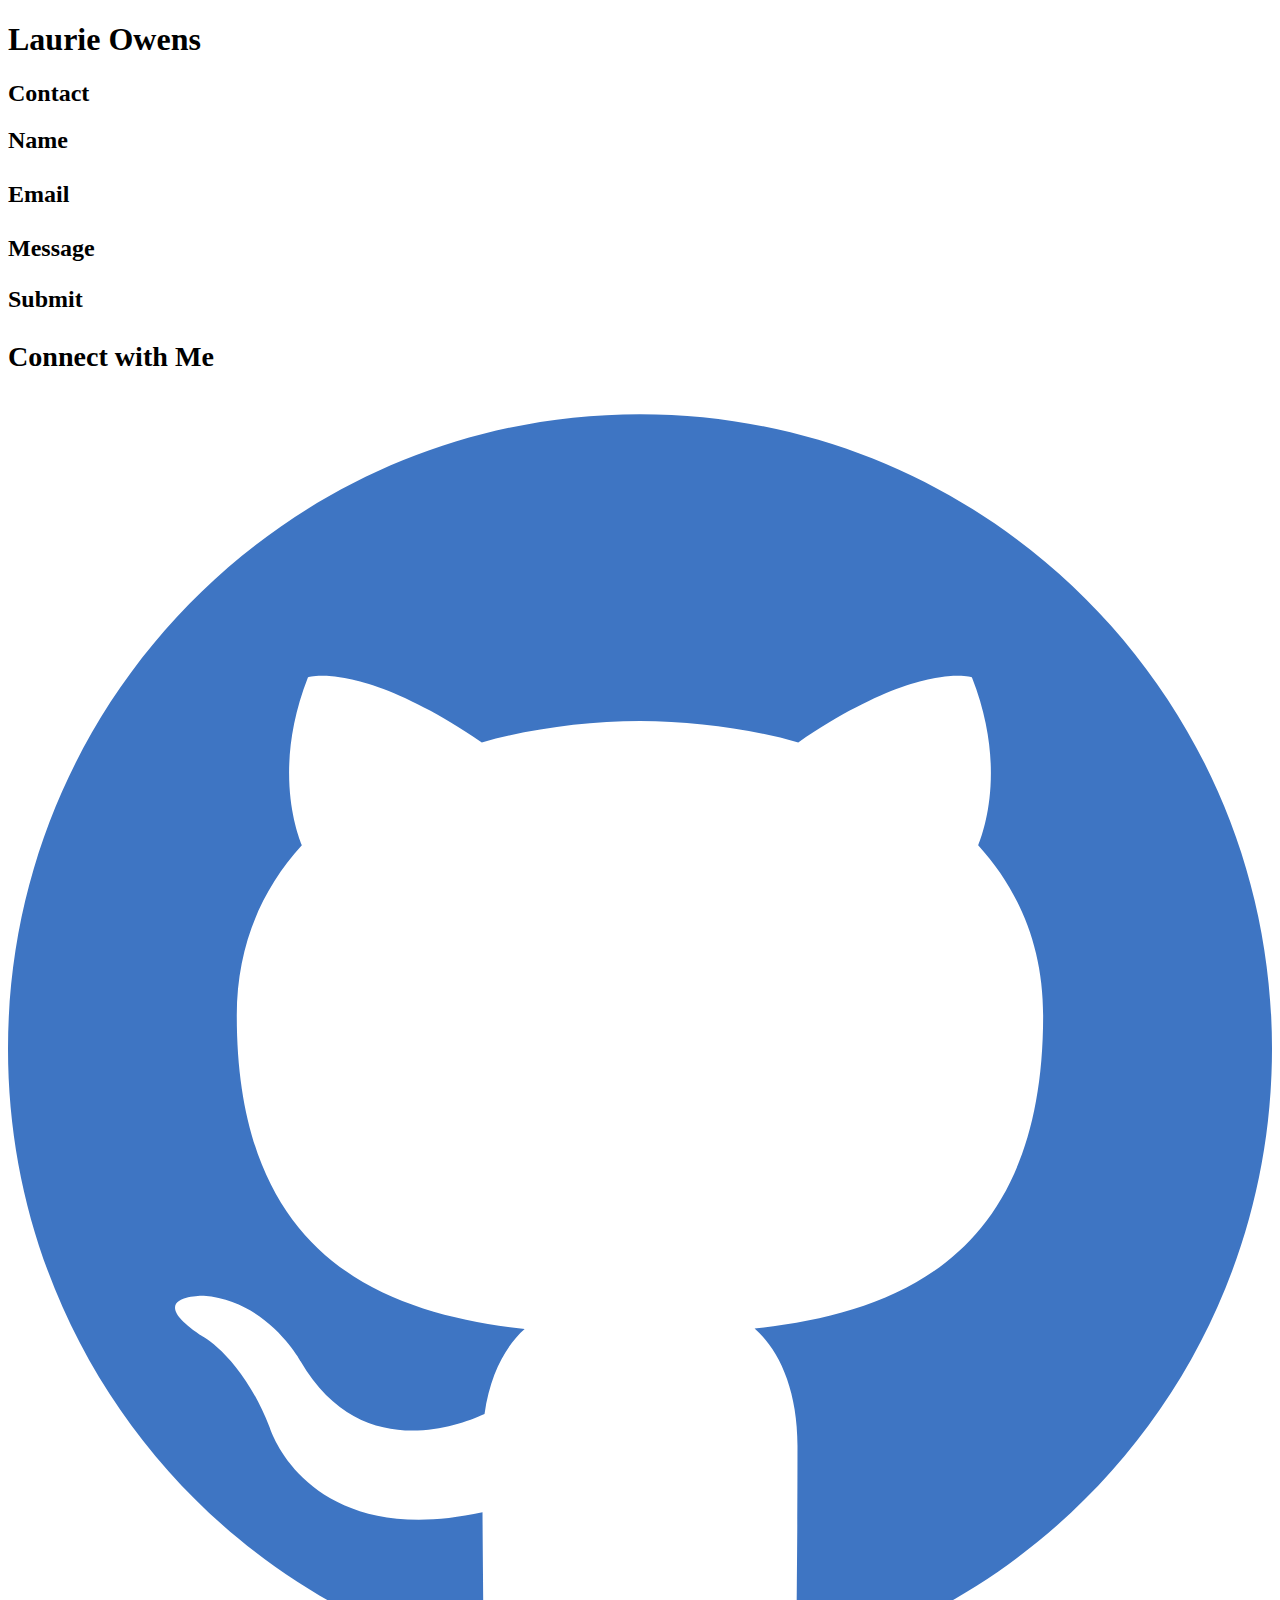
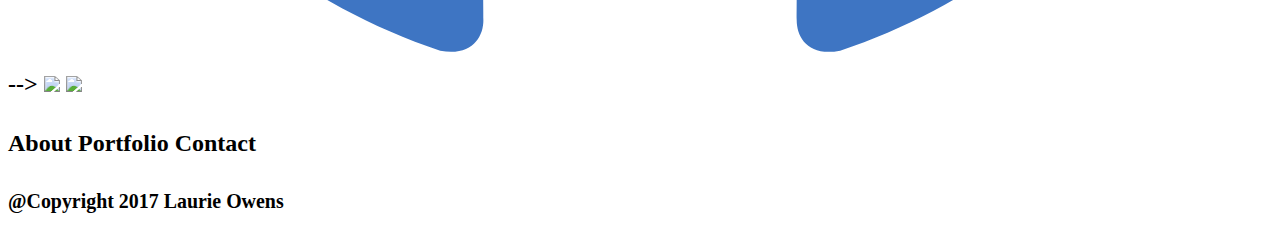
==== contact.html @ 7b22810f "intial site files" ====
<!Doctype HTML>
<html>
<head>
<title>Contact Page</title>
	<!-- Link to CSS sheet for "Contact" page-->
	<link rel="stylesheet" type="text/css" href="/assets/css/style.css">
<body>
<h1><strong>Laurie Owens</strong></h1>
  	<h2><strong>Contact</strong><h2>
  	<form>
  	 Name<br>
  	 <inputtype="text">
	<br>
	 Email<br>
  	<inputtype="text">
  	<br>
  	 Message<br>
	<inputtype="text">
  	</form>
  	<p>Submit</p>
  	<h3><strong>Connect with Me</strong></h3>
  	<!--><img  src="assets/images/1485658184_Github.svg">-->
  	<img  src="assets/images/1485658464_linkedin.icns">
  	<img  src="assets/images/1485658516_stackoverflow-square-social-media.icns">
  	<h4><strong>About Portfolio Contact</strong></h4>
  	<h5>@Copyright 2017 Laurie Owens</h5>

</body>
</head>
</html>
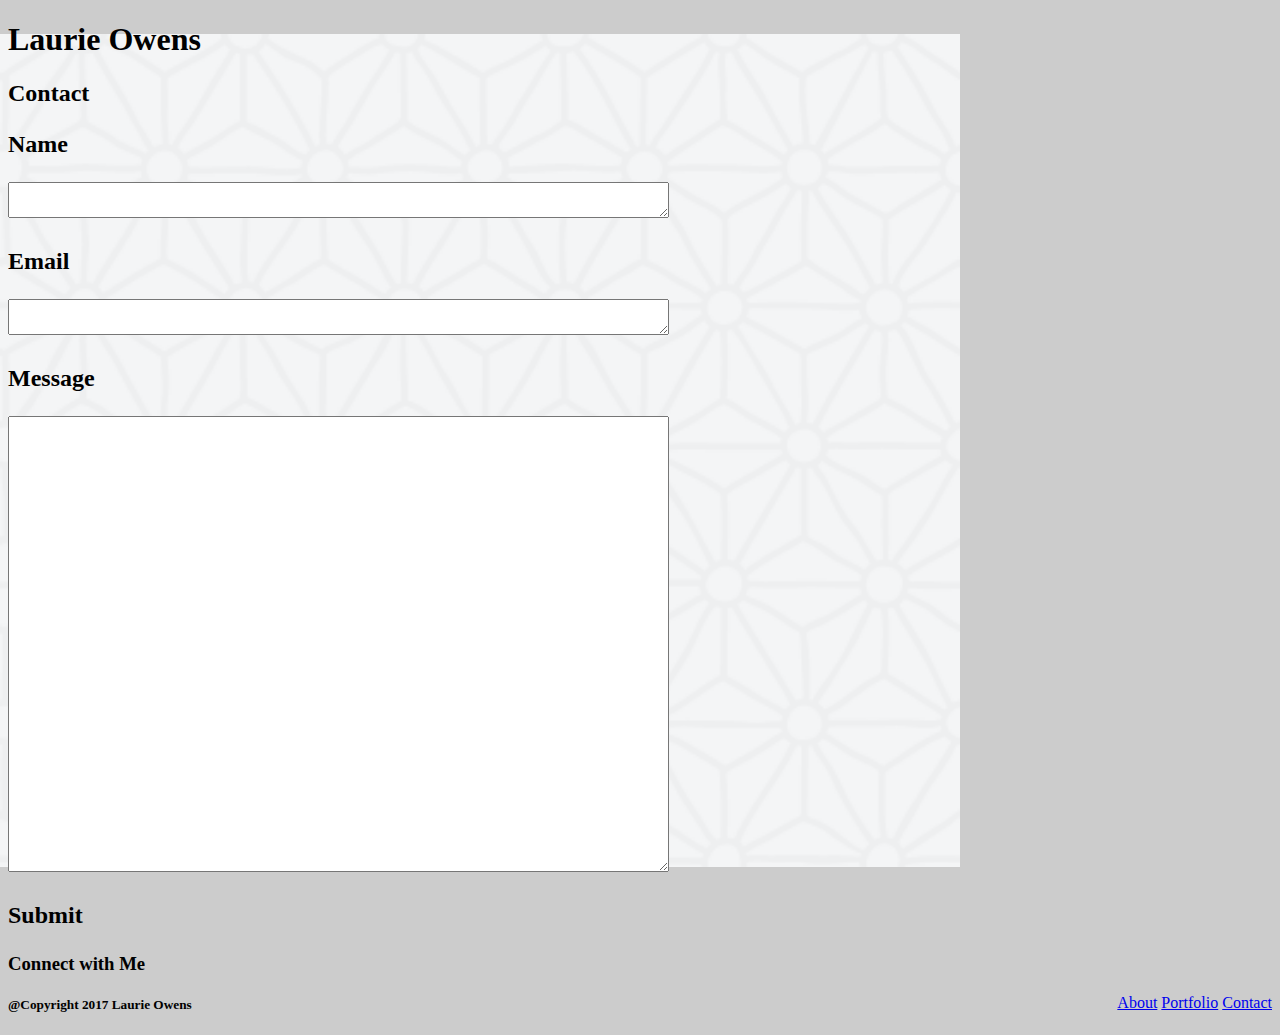
==== commit a00a2c08: "initial site files" ====
--- a/contact.html
+++ b/contact.html
@@ -7,22 +7,22 @@
 <body>
 <h1><strong>Laurie Owens</strong></h1>
   	<h2><strong>Contact</strong><h2>
-  	<form>
-  	 Name<br>
-  	 <inputtype="text">
+  	<p>Name</p>
+  	 <textarea rows="2" cols="80"></textarea>
 	<br>
-	 Email<br>
-  	<inputtype="text">
-  	<br>
-  	 Message<br>
-	<inputtype="text">
-  	</form>
+	<p> Email</p>
+  	<textarea rows="2" cols="80"></textarea>
+  	 <p>Message</p>
+     <textarea rows="30" cols="80"></textarea>
   	<p>Submit</p>
   	<h3><strong>Connect with Me</strong></h3>
-  	<!--><img  src="assets/images/1485658184_Github.svg">-->
-  	<img  src="assets/images/1485658464_linkedin.icns">
-  	<img  src="assets/images/1485658516_stackoverflow-square-social-media.icns">
-  	<h4><strong>About Portfolio Contact</strong></h4>
+  	  	
+        <nav>
+       <span class="nav_link"><a href="index.html">About</a></span>
+       <span class="nav_link"><a href="portfolio.html">Portfolio</a></span>
+        <span class="nav_link"><a href="contact.html">Contact</a></span>
+    </nav>
+
   	<h5>@Copyright 2017 Laurie Owens</h5>
 
 </body>
--- a/assets/css/style.css
+++ b/assets/css/style.css
@@ -0,0 +1,109 @@
+ 
+body {
+    background: url("../images/asanoha-400px.png") no-repeat left fixed;
+    background-color: #cccccc;
+    background-size: 960px;
+}
+ 
+.masthead {
+    position: relative;
+    color: white;
+    background-color: #ffffff;
+    border: 3px solid #cccccc;
+    width: 960px;
+    height: 90px;
+    padding: none;
+    float: left;
+    top: -20px;
+    left: -10px;
+
+}
+
+.namehead {
+    position: relative;
+    width: 300px;
+    height: 60px;   
+    color: white; 
+    padding-top: 2px;
+    padding-bottom: 5px;
+    text-align: center;
+    background-color: #4aaaa5;
+    bottom: -22px;
+    left: 10px;
+    font-family: 'Georgia', Times, Times New Roman, serif;
+  
+}
+
+.moreofme {
+    padding: 0 20px;
+    font-size: 17px;
+    font-family: 'Arial', 'Helvetica Neue', Helvetica, sans-serif;
+
+}
+
+nav {
+    float: right
+}
+
+.AboutMeHeader {
+  
+  font-family: 'Georgia', Times, Times New Roman, serif;
+  color:#4aaaa5;
+  
+}
+
+
+.container {
+
+  height: 460px;
+  color: #777777;
+  font-family: 'Arial', 'Helvetica Neue', Helvetica, sans-serif;
+  border: 2px solid #ffffff;
+  font-size: 15px;
+  width: 650px;
+  position: relative;
+  bottom: -30px;
+  left: 5px;
+  padding: none;
+  background: #ffffff;
+  float: left;
+}
+
+
+.ConnectWithMeHeader {
+  height: 150px;
+  width: 270px;
+  text-align: center;
+  color: #4aaaa5;
+  font-family: 'Georgia', Times, Times New Roman, serif;;
+  position: fixed;
+  top: 135px;
+  left: 680px;
+  padding: none;
+  background: #ffffff;
+  float: left;
+
+}
+
+
+
+
+
+
+
+.stickyfooter {
+  position:fixed;
+  font-family: 'Arial', 'Helvetica Neue', Helvetica, sans-serif;
+  font-size: 12px;
+  color: #777777;
+  left: 0;
+  text-align: center;
+  bottom: 0;
+  height: 56px;
+  width: 960px;
+  border-top: 4px solid #4aaaa5; 
+  background-color: #666666;
+
+}
+
+
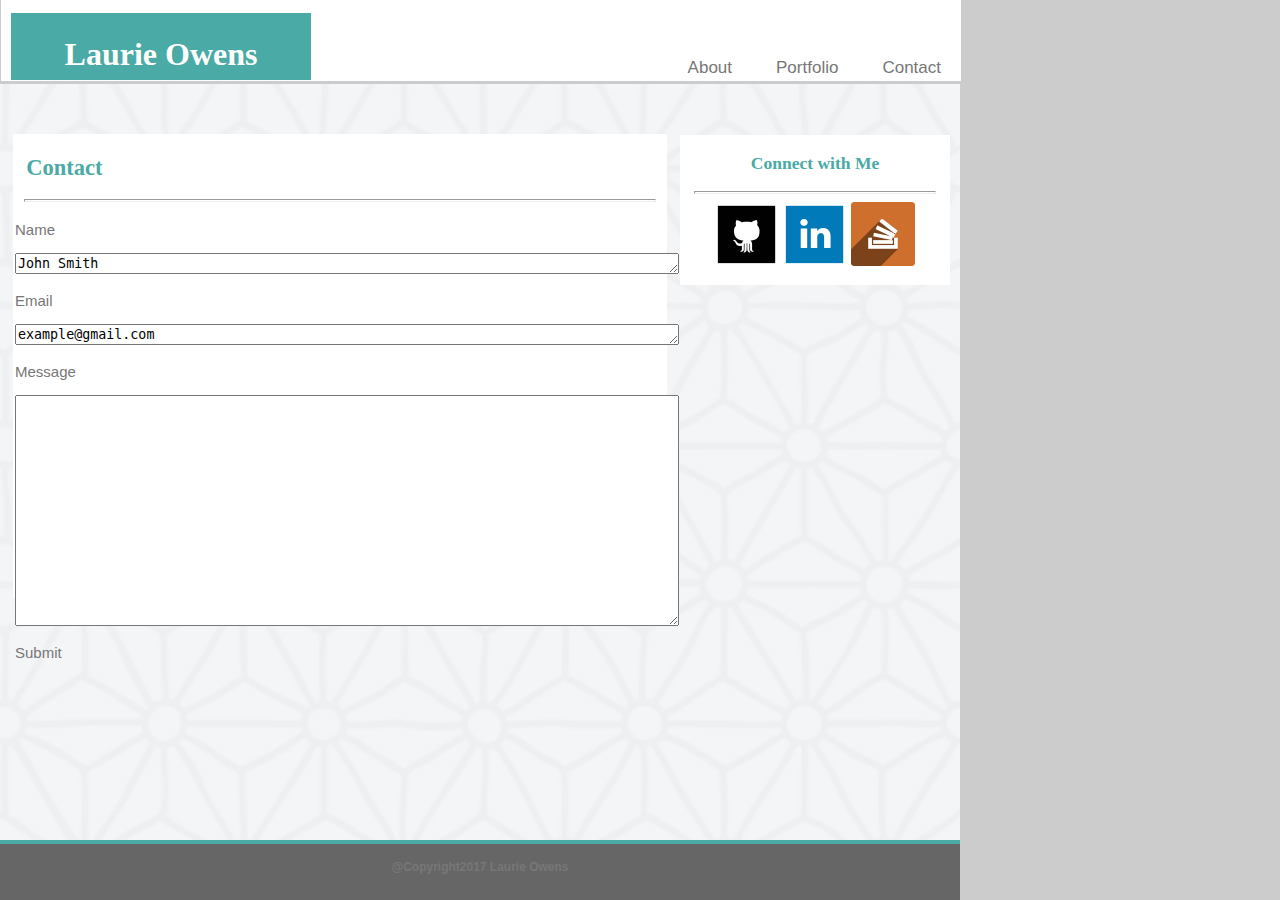
==== commit 42828b6a: "initial site files" ====
--- a/contact.html
+++ b/contact.html
@@ -1,30 +1,66 @@
 <!Doctype HTML>
 <html>
+
 <head>
 <title>Contact Page</title>
 	<!-- Link to CSS sheet for "Contact" page-->
-	<link rel="stylesheet" type="text/css" href="/assets/css/style.css">
+	<link rel="stylesheet" type="text/css" href="assets/css/style.css">
+</head>
+
 <body>
-<h1><strong>Laurie Owens</strong></h1>
-  	<h2><strong>Contact</strong><h2>
+
+<div class="masthead">
+    <div class="namehead">
+      <h1><strong>Laurie Owens</strong></h1>
+    </div> 
+
+    <nav>
+        <span class="moreofme"><a href="index.html" style="text-decoration:none; color:#777777">About</a></span>
+        <span class="moreofme"><a href="portfolio.html" style="text-decoration:none; color:#777777">Portfolio</a></span>
+        <span class="moreofme"><a href="contact.html" style="text-decoration:none; color:#777777">Contact</a></span>
+    </nav>
+  
+  </div>
+
+
+
+
+<div class="container">
+
+  <div class="AboutMeHeader">
+    <h2><strong>&nbsp&nbspContact</strong><h2>
+  <hr size="3" width="630"></hr>
+  </div>
+
+
+
+
+
   	<p>Name</p>
-  	 <textarea rows="2" cols="80"></textarea>
-	<br>
+  	 <textarea rows="1" cols="80">John Smith</textarea>
 	<p> Email</p>
-  	<textarea rows="2" cols="80"></textarea>
+  	<textarea rows="1" cols="80">example@gmail.com</textarea>
   	 <p>Message</p>
-     <textarea rows="30" cols="80"></textarea>
+     <textarea rows="15" cols="80"></textarea>
   	<p>Submit</p>
-  	<h3><strong>Connect with Me</strong></h3>
-  	  	
-        <nav>
-       <span class="nav_link"><a href="index.html">About</a></span>
-       <span class="nav_link"><a href="portfolio.html">Portfolio</a></span>
-        <span class="nav_link"><a href="contact.html">Contact</a></span>
-    </nav>
+  	
+<div class="ConnectWithMeHeader">
+    <h3><strong>Connect with Me</strong></h3>
+    <hr size="3" width="240">
 
-  	<h5>@Copyright 2017 Laurie Owens</h5>
+    <img src="assets/images/1485840152_github_square_black.png">
+    <img  src="assets/images/1485841165_linkedin_square_color.png">
+    <img  src="assets/images/1485843388_stackoverflow-square-shadow-social-media.png">
+  </div>
+  
+<div class="stickyfooter">
+    <h4>@Copyright2017 Laurie Owens</h4>   
+</div>
+
+
+
+</div>
+  	
 
 </body>
-</head>
 </html>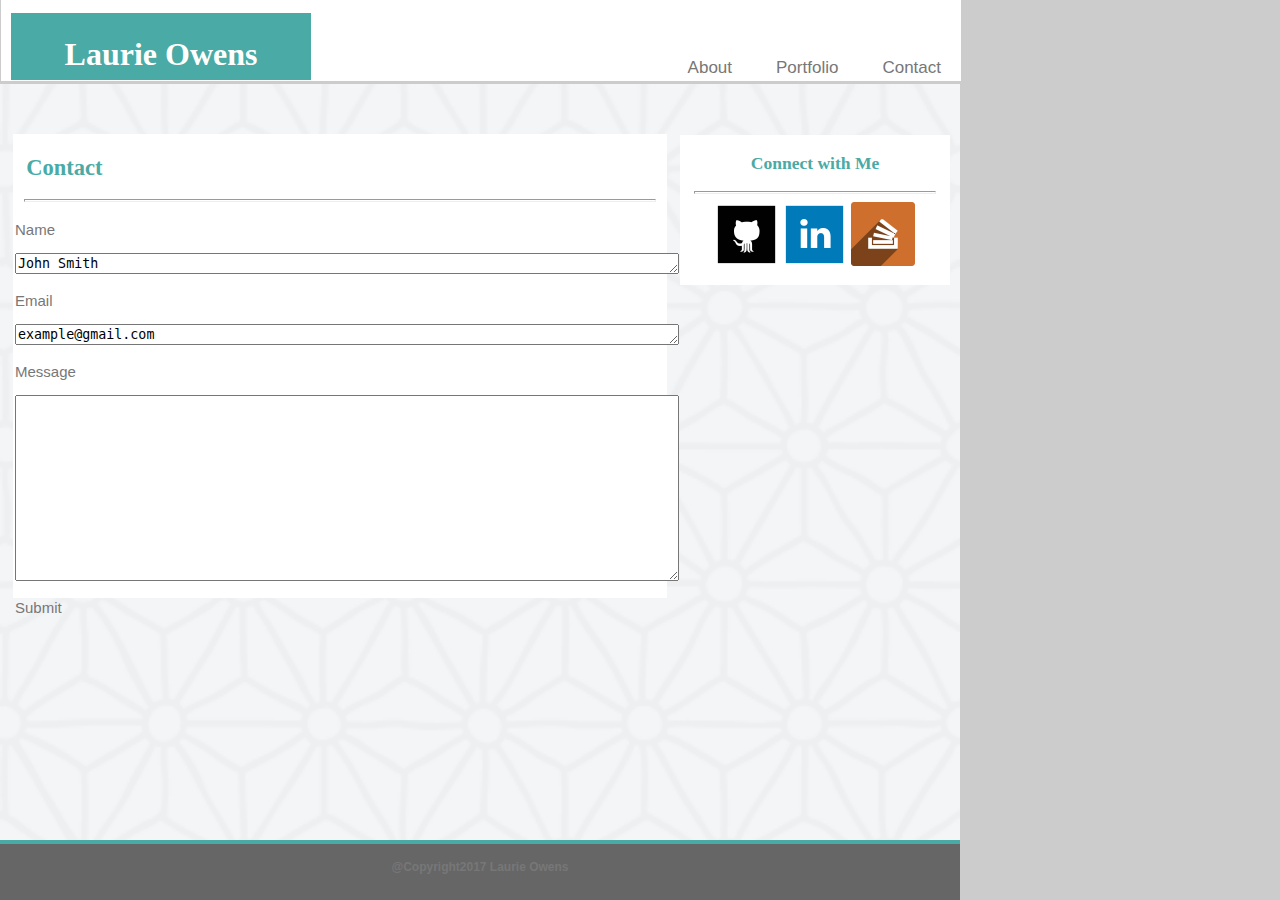
==== commit f5982fa6: "initial stie files" ====
--- a/contact.html
+++ b/contact.html
@@ -41,7 +41,7 @@
 	<p> Email</p>
   	<textarea rows="1" cols="80">example@gmail.com</textarea>
   	 <p>Message</p>
-     <textarea rows="15" cols="80"></textarea>
+     <textarea rows="12" cols="80"></textarea>
   	<p>Submit</p>
   	
 <div class="ConnectWithMeHeader">
@@ -52,7 +52,7 @@
     <img  src="assets/images/1485841165_linkedin_square_color.png">
     <img  src="assets/images/1485843388_stackoverflow-square-shadow-social-media.png">
   </div>
-  
+
 <div class="stickyfooter">
     <h4>@Copyright2017 Laurie Owens</h4>   
 </div>
--- a/assets/css/style.css
+++ b/assets/css/style.css
@@ -106,4 +106,10 @@
 
 }
 
+.portfolioRow1 {  
+ width: 200px;
+ height: 200px;
+ display: table-caption;
+}
 
+
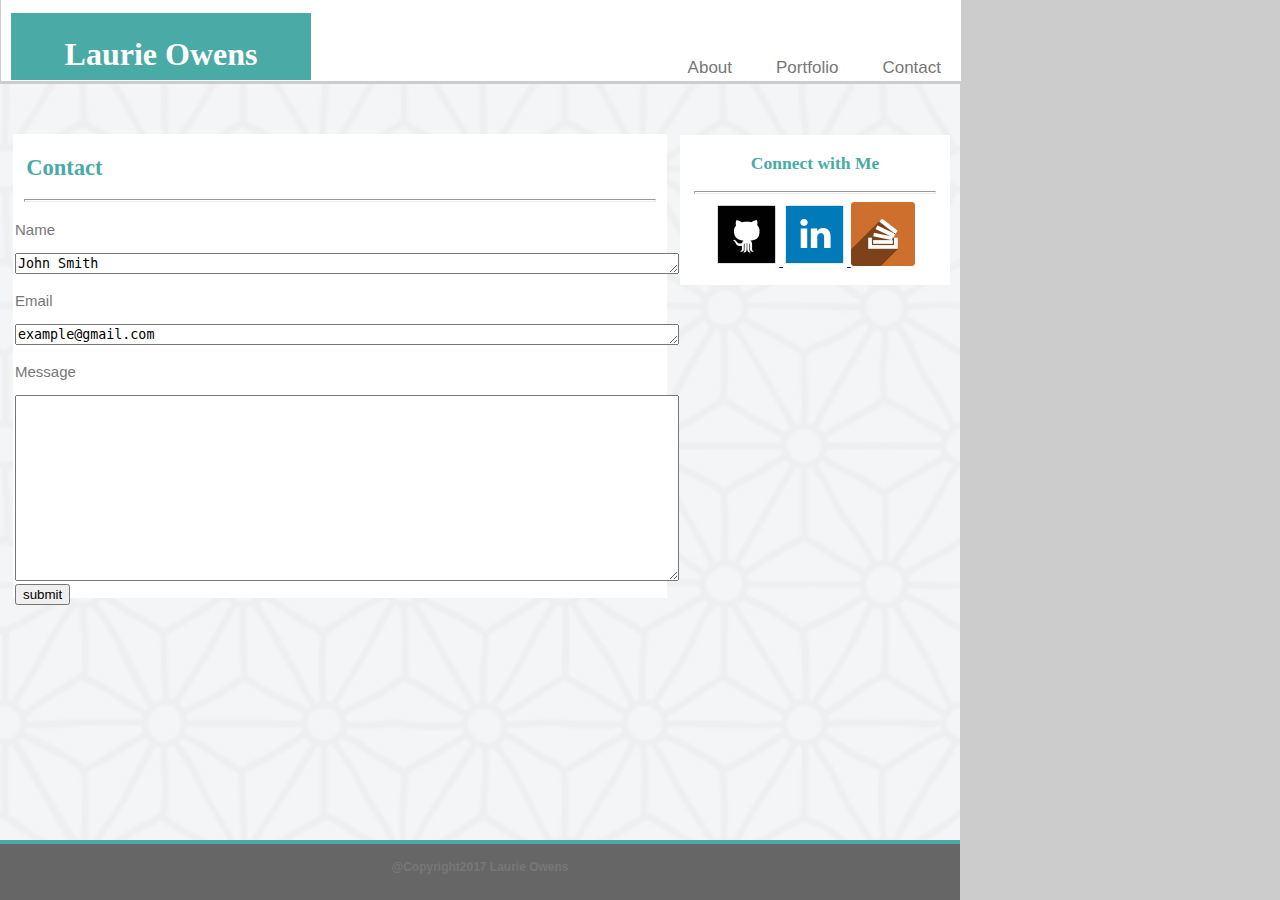
==== commit 345f93f7: "initial site files" ====
--- a/contact.html
+++ b/contact.html
@@ -34,22 +34,26 @@
 
 
 
-
+<form>
 
   	<p>Name</p>
   	 <textarea rows="1" cols="80">John Smith</textarea>
 	<p> Email</p>
   	<textarea rows="1" cols="80">example@gmail.com</textarea>
   	 <p>Message</p>
-     <textarea rows="12" cols="80"></textarea>
-  	<p>Submit</p>
-  	
+     <textarea rows="12" cols="80"></textarea><br>
+<input id-"button" type="submit" value="submit">
+
+  </form>	
 <div class="ConnectWithMeHeader">
     <h3><strong>Connect with Me</strong></h3>
     <hr size="3" width="240">
 
-    <img src="assets/images/1485840152_github_square_black.png">
+     <a href="https://github.com/laurieowens">
+    <img src="assets/images/1485840152_github_square_black.png"/>
+    <a href="https://www.linkedin.com/in/laurie-owens-9054bb134/">
     <img  src="assets/images/1485841165_linkedin_square_color.png">
+    <a href="http://stackexchange.com/users/10101857/l-owens">
     <img  src="assets/images/1485843388_stackoverflow-square-shadow-social-media.png">
   </div>
 
--- a/assets/css/style.css
+++ b/assets/css/style.css
@@ -106,10 +106,10 @@
 
 }
 
-.portfolioRow1 {  
- width: 200px;
- height: 200px;
- display: table-caption;
+.textonimage {  
+ position: relative;
+ width: 100%;
+ 
 }
 
 
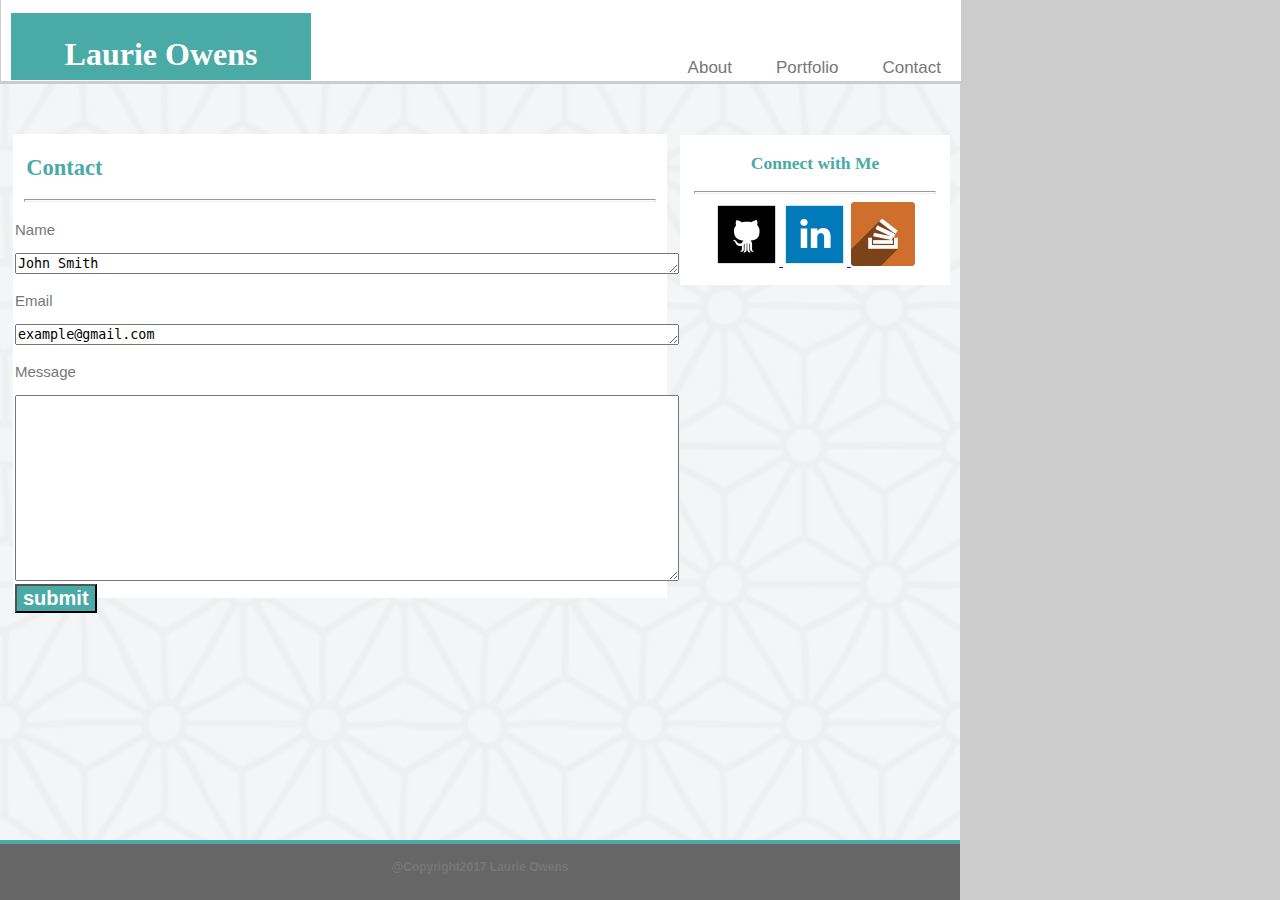
==== commit 7130a644: "initial site files" ====
--- a/contact.html
+++ b/contact.html
@@ -42,7 +42,7 @@
   	<textarea rows="1" cols="80">example@gmail.com</textarea>
   	 <p>Message</p>
      <textarea rows="12" cols="80"></textarea><br>
-<input id-"button" type="submit" value="submit">
+<input id="button" type="submit" value="submit">
 
   </form>	
 <div class="ConnectWithMeHeader">
--- a/assets/css/style.css
+++ b/assets/css/style.css
@@ -106,6 +106,14 @@
 
 }
 
+#button {
+ background-color: #4aaaa5;
+ font-weight: bold;
+ color: #777777;
+ font-size: 20px;
+ color: white;
+}
+
 .textonimage {  
  position: relative;
  width: 100%;
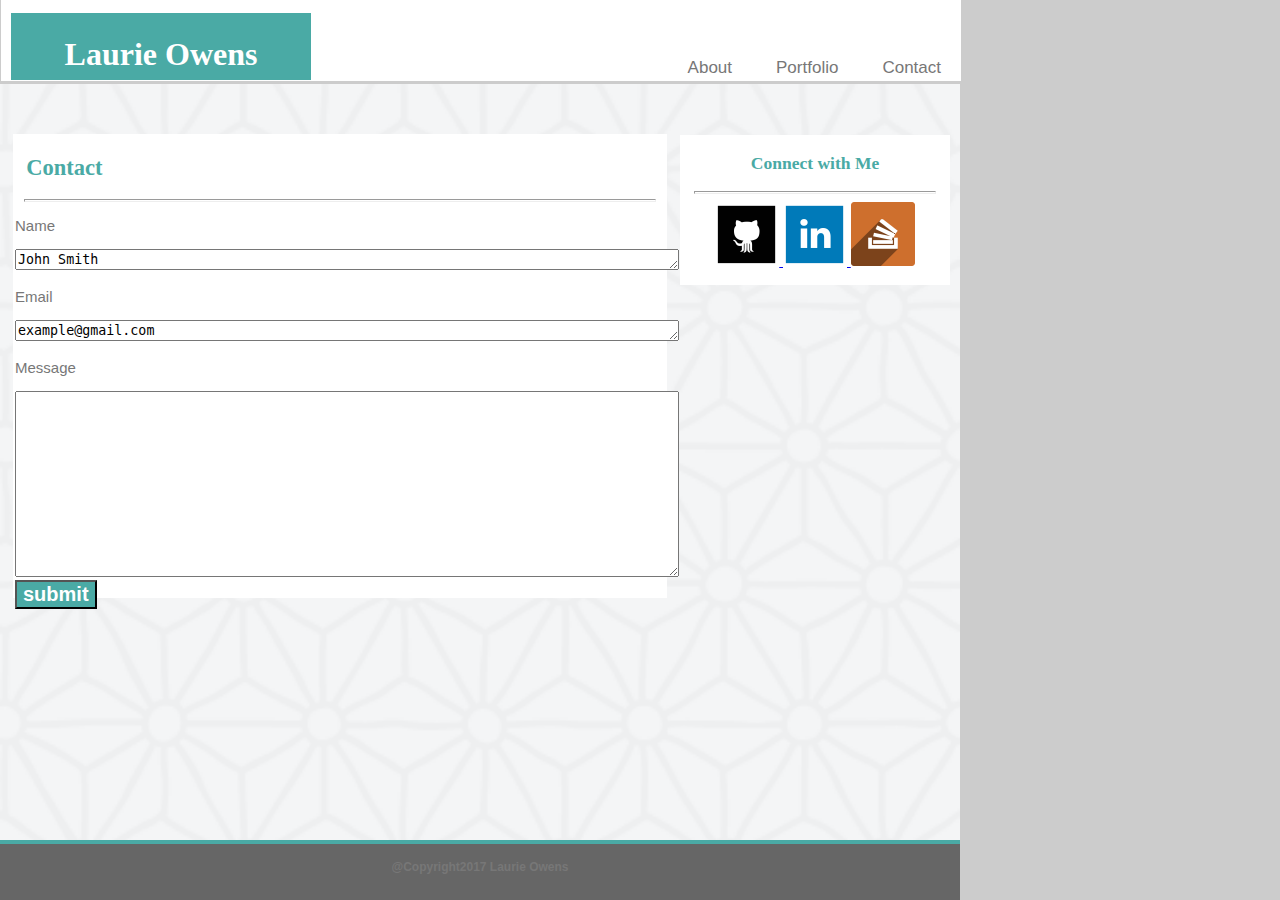
==== commit b866fd1f: "initial site files" ====
--- a/contact.html
+++ b/contact.html
@@ -28,7 +28,7 @@
 <div class="container">
 
   <div class="AboutMeHeader">
-    <h2><strong>&nbsp&nbspContact</strong><h2>
+    <h2><strong>&nbsp&nbspContact</h2></strong>
   <hr size="3" width="630"></hr>
   </div>
 
--- a/assets/css/style.css
+++ b/assets/css/style.css
@@ -113,9 +113,69 @@
  font-size: 20px;
  color: white;
 }
+.comment{
+    bottom: 0;
+    left: 0;
+    background-color: #4aaaa5;
+    text-align: center;
+    font-family:'Arial', 'Helvetica Neue', Helvetica, sans-serif;
+    font-weight: bold;
+    color: white;
+    width: 100%;
+    height: 30px;
+    position: absolute;
+}
+.imagewrapper{
+  display: inline-block;
+    position: relative;
+    padding: none;
+    margin: 10px;
+    top: -20px;
+    left: 60px;
+    float: left;
+}
+
+.imagewrapper2{
+  display: inline-block;
+    position: relative;
+    margin: 10px;
+    top: -20px;
+    left: 60px;
+    float: left;
+}.imagewrapper3{
+  display: inline-block;
+    position: relative;
+    padding: none;
+    top: -30px;
+    left: 60px;
+    margin: 10px;
+    float: left;
+}.imagewrapper4{
+  display: inline-block;
+    position: relative;
+    padding:none;
+    top: -30px;
+    left: 60px;
+    margin: 10px;
+    float: left;
+}.imagewrapper5{
+  display: inline-block;
+    position: relative;
+    padding: none;
+    top: -40px;
+    left: 60px;
+    margin: 10px;
+    float: left;
+}
+
+
+
+
 
 .textonimage {  
  position: relative;
+ background-color: 25px;
+ height: 20px;
  width: 100%;
  
 }
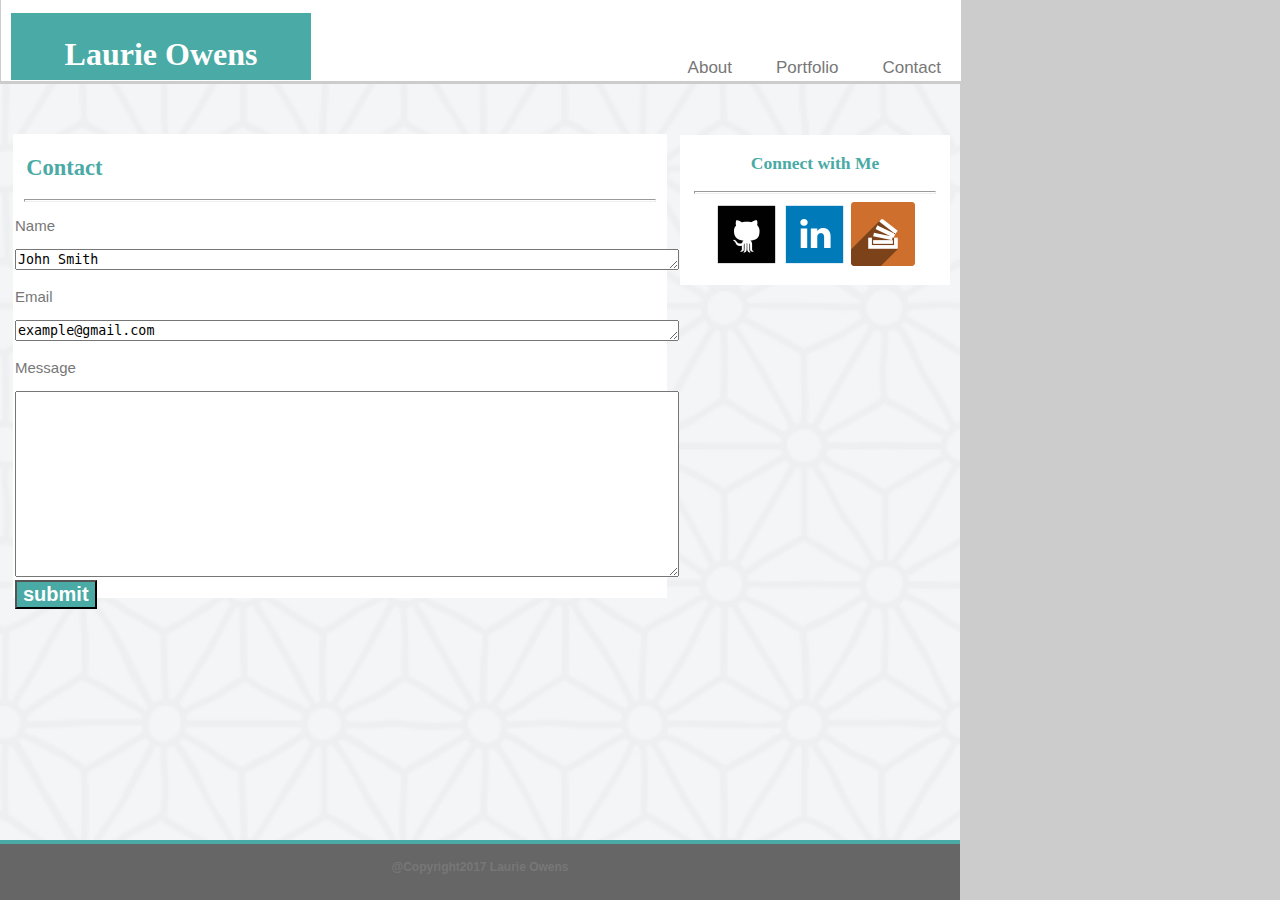
==== commit 267b4eb0: "initial site files" ====
--- a/contact.html
+++ b/contact.html
@@ -49,13 +49,17 @@
     <h3><strong>Connect with Me</strong></h3>
     <hr size="3" width="240">
 
-     <a href="https://github.com/laurieowens">
-    <img src="assets/images/1485840152_github_square_black.png"/>
+
+    <a href="https://github.com/laurieowens">
+    <img src="assets/images/1485840152_github_square_black.png" alt=""></a>
     <a href="https://www.linkedin.com/in/laurie-owens-9054bb134/">
-    <img  src="assets/images/1485841165_linkedin_square_color.png">
+    <img  src="assets/images/1485841165_linkedin_square_color.png" alt=""></a>
     <a href="http://stackexchange.com/users/10101857/l-owens">
-    <img  src="assets/images/1485843388_stackoverflow-square-shadow-social-media.png">
+    <img  src="assets/images/1485843388_stackoverflow-square-shadow-social-media.png" alt=""></a>
   </div>
+
+
+    
 
 <div class="stickyfooter">
     <h4>@Copyright2017 Laurie Owens</h4>   
